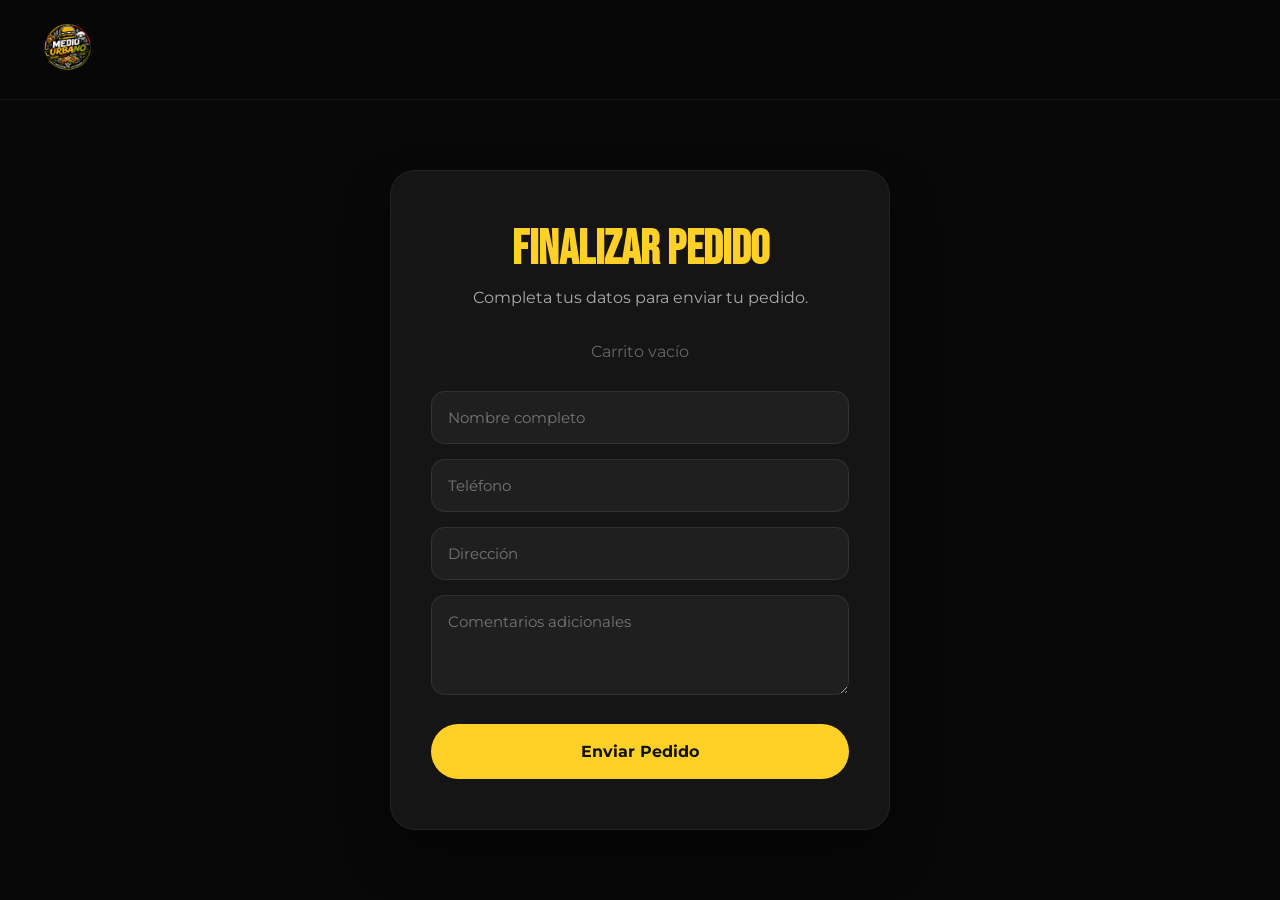
==== pedido.html @ 5ebb6e00 "Medio Urbano V3 - Complete site with admin panel, image upload, localStorage sync" ====
<!DOCTYPE html>
<html lang="es">
<head>
  <meta charset="UTF-8">
  <meta name="viewport" content="width=device-width,initial-scale=1.0">
  <title>Finalizar Pedido | Medio Urbano</title>
  <link href="https://fonts.googleapis.com/css2?family=Bebas+Neue&family=Montserrat:wght@400;600;700;900&display=swap" rel="stylesheet">
  <link rel="stylesheet" href="https://cdnjs.cloudflare.com/ajax/libs/font-awesome/6.7.1/css/all.min.css"/>
  <link rel="stylesheet" href="css/variables.css">
  <link rel="stylesheet" href="css/themes.css">
  <style>
    *{margin:0;padding:0;box-sizing:border-box;}
    body{font-family:var(--font-body);background:var(--dark);color:#fff;min-height:100vh;}
    header{padding:20px 40px;background:rgba(8,8,8,.95);border-bottom:1px solid rgba(255,255,255,.06);}
    header .container{display:flex;align-items:center;justify-content:space-between;}
    .logo img{height:55px;}
    .pedido-page{min-height:calc(100vh - 100px);display:flex;align-items:center;justify-content:center;padding:60px 20px;}
    .pedido-box{
      width:100%;max-width:500px;background:#151515;
      border-radius:25px;padding:50px 40px;
      box-shadow:0 25px 50px rgba(0,0,0,.45);
      border:1px solid rgba(255,255,255,.06);
    }
    .pedido-box h1{
      font-family:var(--font-title);font-size:48px;
      color:var(--primary);margin-bottom:10px;text-align:center;
    }
    .pedido-box>p{text-align:center;color:#aaa;margin-bottom:35px;}
    .pedido-box input,.pedido-box textarea{
      width:100%;padding:16px;margin-bottom:15px;
      background:#1f1f1f;border:1px solid rgba(255,255,255,.08);
      border-radius:14px;color:white;font-size:15px;
      font-family:var(--font-body);outline:none;transition:.3s;
    }
    .pedido-box input:focus,.pedido-box textarea:focus{border-color:var(--primary);}
    .pedido-box textarea{resize:vertical;min-height:100px;}
    .pedido-box button{
      width:100%;padding:18px;margin-top:10px;
      font-size:16px;
    }
    .pedido-box .btn-primary{
      width:100%;padding:18px;border:none;border-radius:50px;
      background:var(--primary);color:#111;font-size:16px;
      font-weight:700;cursor:pointer;transition:.35s;
      font-family:var(--font-body);
    }
    .pedido-box .btn-primary:hover{background:#ffe46d;transform:translateY(-4px);}
    .pedido-summary{margin-bottom:30px;}
    .pedido-summary h3{font-family:var(--font-title);font-size:24px;color:var(--primary);margin-bottom:15px;}
    .pedido-summary .item{display:flex;justify-content:space-between;padding:10px 0;border-bottom:1px solid rgba(255,255,255,.06);}
    .pedido-summary .total{text-align:right;font-size:20px;font-weight:700;color:var(--primary);margin-top:15px;}
  </style>
</head>
<body>
  <header>
    <div class="container">
      <a href="test.html" class="logo"><img src="img/logo-marca.png" alt="Medio Urbano"></a>
    </div>
  </header>
  <section class="pedido-page">
    <div class="container">
      <div class="pedido-box">
        <h1>Finalizar Pedido</h1>
        <p>Completa tus datos para enviar tu pedido.</p>
        <div class="pedido-summary" id="pedidoSummary"></div>
        <form id="pedidoForm">
          <input type="text" id="cliente" placeholder="Nombre completo" required>
          <input type="tel" id="telefono" placeholder="Teléfono" required>
          <input type="text" id="direccion" placeholder="Dirección" required>
          <textarea id="comentarios" placeholder="Comentarios adicionales"></textarea>
          <button type="submit" class="btn-primary">Enviar Pedido</button>
        </form>
      </div>
    </div>
  </section>
  <script>
    let carrito=JSON.parse(localStorage.getItem("medioUrbanoCart"))||[];

    function renderSummary(){
      const summary=document.getElementById("pedidoSummary");
      if(!carrito.length){summary.innerHTML="<p style='color:#666;text-align:center;'>Carrito vacío</p>";return;}
      let html="<h3>Tu Pedido</h3>";
      let total=0;
      carrito.forEach(item=>{
        const sub=item.precio*item.cantidad;
        total+=sub;
        html+=`<div class="item"><span>${item.nombre} x${item.cantidad}</span><span>$${sub}</span></div>`;
      });
      html+=`<div class="total">Total: $${total.toFixed(2)}</div>`;
      summary.innerHTML=html;
    }

    function calcularTotalPedido(lista){
      return lista.reduce((sum,item)=>sum+item.precio*item.cantidad,0);
    }

    function crearPedidoLocal(cliente,telefono,direccion,carrito){
      const pedido={id:Date.now(),cliente,telefono,direccion,productos:carrito,total:calcularTotalPedido(carrito),estado:"Pendiente",fecha:new Date().toLocaleString()};
      let pedidos=JSON.parse(localStorage.getItem("pedidos"))||[];
      pedidos.push(pedido);
      localStorage.setItem("pedidos",JSON.stringify(pedidos));
      return pedido;
    }

    document.getElementById("pedidoForm").addEventListener("submit",(e)=>{
      e.preventDefault();
      const pedido=crearPedidoLocal(
        document.getElementById("cliente").value,
        document.getElementById("telefono").value,
        document.getElementById("direccion").value,
        carrito
      );
      const numero="529983852946";
      let mensaje="\ud83c\udf54 *PEDIDO MEDIO URBANO*%0A%0A";
      carrito.forEach(item=>{mensaje+=`\u2022 ${item.nombre} x${item.cantidad} - $${item.precio*item.cantidad}%0A`;});
      mensaje+="%0A\ud83d\udcb0 Total: $"+calcularTotalPedido(carrito).toFixed(2);
      if(document.getElementById("comentarios").value){
        mensaje+="%0A%0A\ud83d\udcdd "+document.getElementById("comentarios").value;
      }
      localStorage.removeItem("medioUrbanoCart");
      window.open(`https://wa.me/${numero}?text=${mensaje}`,"_blank");
      setTimeout(()=>{window.location="test.html";},1500);
    });

    renderSummary();
  </script>
</body>
</html>
---- css/variables.css ----
:root{
  /* COLORES PRINCIPALES */
  --primary:#FFD028;
  --secondary:#49C26B;
  --accent:#D62828;
  --warning:#FF9800;
  --white:#FFFFFF;
  --black:#000000;
  --dark:#080808;
  --dark-100:#101010;
  --dark-200:#181818;
  --dark-300:#222222;
  --dark-400:#2B2B2B;
  --gray:#CFCFCF;
  --gray-light:#EFEFEF;
  --gray-dark:#7B7B7B;

  /* GRADIENTES */
  --gradient-yellow:linear-gradient(135deg,#FFD028,#FF9800);
  --gradient-green:linear-gradient(135deg,#3DBB68,#1E8E3E);
  --gradient-red:linear-gradient(135deg,#D62828,#8E1212);
  --gradient-dark:linear-gradient(180deg,#181818,#080808);
  --gradient-card:linear-gradient(145deg,rgba(255,255,255,.08),rgba(255,255,255,.02));

  /* TIPOGRAFIA */
  --font-title:'Bebas Neue',sans-serif;
  --font-body:'Montserrat',sans-serif;

  /* ESPACIADOS */
  --space-xs:8px;
  --space-sm:12px;
  --space-md:20px;
  --space-lg:30px;
  --space-xl:50px;
  --space-2xl:80px;

  /* RADIOS */
  --radius-sm:10px;
  --radius-md:18px;
  --radius-lg:25px;
  --radius-xl:35px;
  --radius-round:999px;

  /* SOMBRAS */
  --shadow-sm:0 8px 20px rgba(0,0,0,.18);
  --shadow-md:0 15px 35px rgba(0,0,0,.28);
  --shadow-lg:0 30px 60px rgba(0,0,0,.42);
  --shadow-yellow:0 0 35px rgba(255,208,40,.35);
  --shadow-green:0 0 35px rgba(61,187,104,.35);

  /* TRANSICIONES */
  --fast:.25s;
  --normal:.35s;
  --slow:.60s;

  /* HEADER */
  --header-height:90px;

  /* Z INDEX */
  --z-loader:99999;
  --z-cart:9999;
  --z-overlay:9998;
  --z-header:500;
  --z-floating:999;

  /* BOTONES */
  --btn-height:55px;
  --btn-radius:50px;

  /* CARDS */
  --card-bg:rgba(255,255,255,.05);
  --card-border:rgba(255,255,255,.08);
  --card-hover:rgba(255,255,255,.08);
  --blur:blur(12px);

  /* ANIMACIONES */
  --rotate:4deg;
  --scale:1.05;
  --lift:-8px;

  /* WHATSAPP */
  --whatsapp:#25D366;

  /* MARCAS */
  --cocina:#5B8C2A;
  --salad:#34C759;
  --burgers:#FFD028;
  --pasta:#D62828;
}
---- css/themes.css ----
/*=========================================
TEMA DEFAULT
=========================================*/
body.theme-default{
  --primary:#FFD028;
  --secondary:#49C26B;
  --accent:#D62828;
}

/*=========================================
COCINA
=========================================*/
body.theme-cocina{
  --primary:#5B8C2A;
  --secondary:#7DAE39;
  --accent:#91D447;
}
body.theme-cocina .hero{
  background:linear-gradient(rgba(0,0,0,.82),rgba(0,0,0,.90)),url("../img/themes/cocina.webp");
  background-size:cover;background-position:center;
}
body.theme-cocina .btn-primary,
body.theme-cocina .btn-brand{background:var(--primary);color:white;}
body.theme-cocina .section-title span{color:var(--primary);}
body.theme-cocina .brand:hover{box-shadow:0 0 35px rgba(91,140,42,.35);}

/*=========================================
SALAD
=========================================*/
body.theme-salad{
  --primary:#31C46D;
  --secondary:#00A651;
  --accent:#B8FFCE;
}
body.theme-salad .hero{
  background:linear-gradient(rgba(0,0,0,.82),rgba(0,0,0,.90)),url("../img/themes/salad.webp");
  background-size:cover;background-position:center;
}
body.theme-salad .btn-primary,
body.theme-salad .btn-brand{background:var(--primary);color:white;}
body.theme-salad .section-title span{color:var(--primary);}
body.theme-salad .brand:hover{box-shadow:0 0 35px rgba(49,196,109,.35);}

/*=========================================
BURGERS
=========================================*/
body.theme-burgers{
  --primary:#FFD028;
  --secondary:#FF9800;
  --accent:#FFE082;
}
body.theme-burgers .hero{
  background:linear-gradient(rgba(0,0,0,.82),rgba(0,0,0,.90)),url("../img/themes/burgers.webp");
  background-size:cover;background-position:center;
}
body.theme-burgers .btn-primary,
body.theme-burgers .btn-brand{background:var(--primary);color:#111;}
body.theme-burgers .section-title span{color:var(--primary);}
body.theme-burgers .brand:hover{box-shadow:0 0 35px rgba(255,208,40,.40);}

/*=========================================
PASTA
=========================================*/
body.theme-pasta{
  --primary:#D62828;
  --secondary:#AA1111;
  --accent:#FF8A80;
}
body.theme-pasta .hero{
  background:linear-gradient(rgba(0,0,0,.82),rgba(0,0,0,.90)),url("../img/themes/pasta.webp");
  background-size:cover;background-position:center;
}
body.theme-pasta .btn-primary,
body.theme-pasta .btn-brand{background:var(--primary);color:white;}
body.theme-pasta .section-title span{color:var(--primary);}
body.theme-pasta .brand:hover{box-shadow:0 0 35px rgba(214,40,40,.35);}

/*=========================================
TRANSICIONES
=========================================*/
body,header,.hero,.brand,.producto,.btn-primary,.btn-brand,.section-title span{
  transition:background .45s,color .45s,border-color .45s,box-shadow .45s;
}

/*=========================================
SCROLLBAR DINAMICO
=========================================*/
::-webkit-scrollbar-thumb{background:var(--primary);}

/*=========================================
SELECCION
=========================================*/
::selection{background:var(--primary);color:#111;}
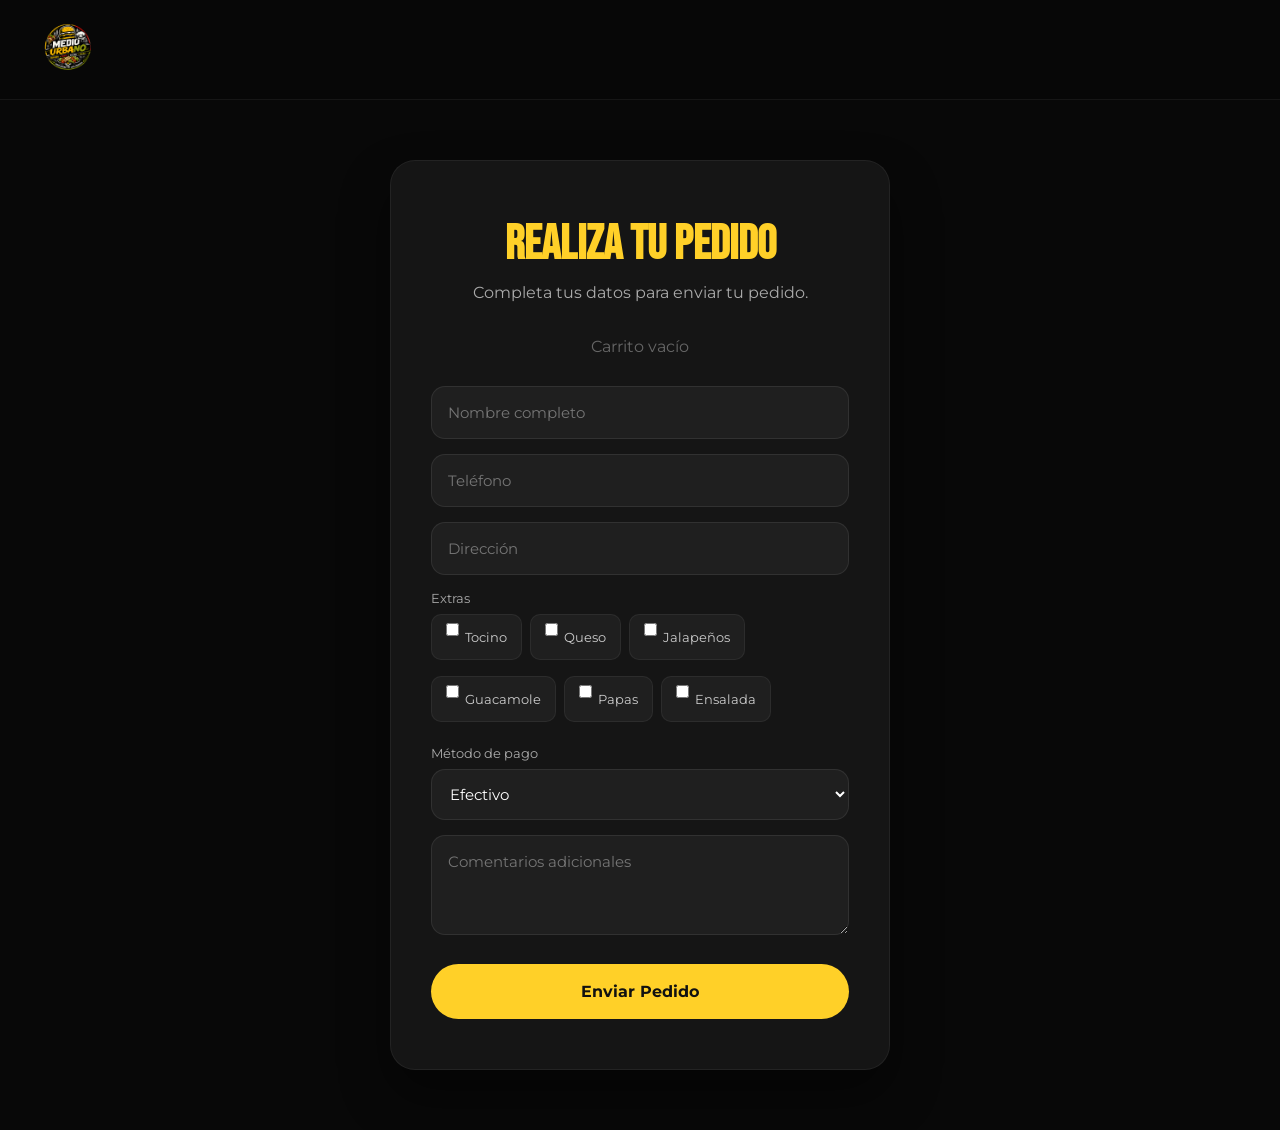
==== commit 6bdbeedf: "Brand identity: admin logo management, pedido.html shows brand logo, Firestore sync" ====
--- a/pedido.html
+++ b/pedido.html
@@ -8,6 +8,9 @@
   <link rel="stylesheet" href="https://cdnjs.cloudflare.com/ajax/libs/font-awesome/6.7.1/css/all.min.css"/>
   <link rel="stylesheet" href="css/variables.css">
   <link rel="stylesheet" href="css/themes.css">
+  <script src="https://www.gstatic.com/firebasejs/10.12.0/firebase-app-compat.js"></script>
+  <script src="https://www.gstatic.com/firebasejs/10.12.0/firebase-firestore-compat.js"></script>
+  <script src="js/firebase-config.js"></script>
   <style>
     *{margin:0;padding:0;box-sizing:border-box;}
     body{font-family:var(--font-body);background:var(--dark);color:#fff;min-height:100vh;}
@@ -20,10 +23,19 @@
       border-radius:25px;padding:50px 40px;
       box-shadow:0 25px 50px rgba(0,0,0,.45);
       border:1px solid rgba(255,255,255,.06);
+      text-align:center;
+    }
+    .pedido-brand-logo{
+      width:180px;height:auto;max-height:100px;
+      object-fit:contain;margin:0 auto 10px;display:block;
+    }
+    .pedido-brand-name{
+      font-family:var(--font-title);font-size:14px;
+      letter-spacing:3px;color:var(--primary);margin-bottom:5px;
     }
     .pedido-box h1{
       font-family:var(--font-title);font-size:48px;
-      color:var(--primary);margin-bottom:10px;text-align:center;
+      color:var(--primary);margin-bottom:10px;
     }
     .pedido-box>p{text-align:center;color:#aaa;margin-bottom:35px;}
     .pedido-box input,.pedido-box textarea{
@@ -35,8 +47,7 @@
     .pedido-box input:focus,.pedido-box textarea:focus{border-color:var(--primary);}
     .pedido-box textarea{resize:vertical;min-height:100px;}
     .pedido-box button{
-      width:100%;padding:18px;margin-top:10px;
-      font-size:16px;
+      width:100%;padding:18px;margin-top:10px;font-size:16px;
     }
     .pedido-box .btn-primary{
       width:100%;padding:18px;border:none;border-radius:50px;
@@ -45,10 +56,27 @@
       font-family:var(--font-body);
     }
     .pedido-box .btn-primary:hover{background:#ffe46d;transform:translateY(-4px);}
-    .pedido-summary{margin-bottom:30px;}
+    .pedido-summary{margin-bottom:30px;text-align:left;}
     .pedido-summary h3{font-family:var(--font-title);font-size:24px;color:var(--primary);margin-bottom:15px;}
     .pedido-summary .item{display:flex;justify-content:space-between;padding:10px 0;border-bottom:1px solid rgba(255,255,255,.06);}
     .pedido-summary .total{text-align:right;font-size:20px;font-weight:700;color:var(--primary);margin-top:15px;}
+    .metodo-pago{margin-bottom:15px;text-align:left;}
+    .metodo-pago label{display:block;color:#aaa;font-size:13px;margin-bottom:8px;}
+    .metodo-pago select{width:100%;padding:14px;background:#1f1f1f;border:1px solid rgba(255,255,255,.08);border-radius:14px;color:white;font-size:15px;font-family:var(--font-body);outline:none;}
+    .extras-group{text-align:left;margin-bottom:15px;}
+    .extras-group label{display:block;color:#aaa;font-size:13px;margin-bottom:8px;}
+    .extras-group .extras-list{display:flex;flex-wrap:wrap;gap:8px;}
+    .extras-group .extras-list label{
+      display:flex;align-items:center;gap:6px;
+      padding:8px 14px;background:#1f1f1f;border-radius:10px;
+      cursor:pointer;font-size:13px;color:#ccc;
+      border:1px solid rgba(255,255,255,.06);transition:.2s;
+    }
+    .extras-group .extras-list label:has(input:checked){
+      border-color:var(--primary);color:var(--primary);
+      background:rgba(255,208,40,.08);
+    }
+    .extras-group .extras-list input[type="checkbox"]{accent-color:var(--primary);}
   </style>
 </head>
 <body>
@@ -60,13 +88,34 @@
   <section class="pedido-page">
     <div class="container">
       <div class="pedido-box">
-        <h1>Finalizar Pedido</h1>
+        <img id="brandLogo" class="pedido-brand-logo" src="" alt="" style="display:none;">
+        <div id="brandName" class="pedido-brand-name"></div>
+        <h1>Realiza Tu Pedido</h1>
         <p>Completa tus datos para enviar tu pedido.</p>
         <div class="pedido-summary" id="pedidoSummary"></div>
         <form id="pedidoForm">
           <input type="text" id="cliente" placeholder="Nombre completo" required>
           <input type="tel" id="telefono" placeholder="Teléfono" required>
           <input type="text" id="direccion" placeholder="Dirección" required>
+          <div class="extras-group">
+            <label>Extras</label>
+            <div class="extras-list">
+              <label><input type="checkbox" name="extra" value="Tocino"> Tocino</label>
+              <label><input type="checkbox" name="extra" value="Queso"> Queso</label>
+              <label><input type="checkbox" name="extra" value="Jalapeños"> Jalapeños</label>
+              <label><input type="checkbox" name="extra" value="Guacamole"> Guacamole</label>
+              <label><input type="checkbox" name="extra" value="Papas"> Papas</label>
+              <label><input type="checkbox" name="extra" value="Ensalada"> Ensalada</label>
+            </div>
+          </div>
+          <div class="metodo-pago">
+            <label>Método de pago</label>
+            <select id="pago">
+              <option value="Efectivo">Efectivo</option>
+              <option value="Transferencia">Transferencia</option>
+              <option value="Tarjeta">Tarjeta</option>
+            </select>
+          </div>
           <textarea id="comentarios" placeholder="Comentarios adicionales"></textarea>
           <button type="submit" class="btn-primary">Enviar Pedido</button>
         </form>
@@ -75,6 +124,33 @@
   </section>
   <script>
     let carrito=JSON.parse(localStorage.getItem("medioUrbanoCart"))||[];
+
+    /* DETECTAR MARCA DEL CARRITO */
+    function detectBrand(){
+      const brandMap={cocina:"cocina",salad:"salad",burgers:"burgers",pasta:"pasta"};
+      for(const item of carrito){
+        if(item.categoria&&brandMap[item.categoria]) return item.categoria;
+      }
+      return null;
+    }
+
+    /* CARGAR LOGO DE FIRESTORE */
+    function loadBrandLogo(){
+      const brand=detectBrand();
+      if(!brand||typeof firebase==="undefined"||!firebase.firestore) return;
+      firebase.firestore().collection("config").doc("logos").get()
+        .then(doc=>{
+          if(doc.exists&&doc.data()[brand]){
+            const logoEl=document.getElementById("brandLogo");
+            const nameEl=document.getElementById("brandName");
+            logoEl.src=doc.data()[brand];
+            logoEl.alt="Medio Urbano "+brand.charAt(0).toUpperCase()+brand.slice(1);
+            logoEl.style.display="block";
+            nameEl.textContent="MEDIO URBANO "+brand.toUpperCase();
+            document.querySelector(".pedido-box h1").textContent="Realiza Tu Pedido";
+          }
+        }).catch(()=>{});
+    }
 
     function renderSummary(){
       const summary=document.getElementById("pedidoSummary");
@@ -94,35 +170,48 @@
       return lista.reduce((sum,item)=>sum+item.precio*item.cantidad,0);
     }
 
-    function crearPedidoLocal(cliente,telefono,direccion,carrito){
-      const pedido={id:Date.now(),cliente,telefono,direccion,productos:carrito,total:calcularTotalPedido(carrito),estado:"Pendiente",fecha:new Date().toLocaleString()};
-      let pedidos=JSON.parse(localStorage.getItem("pedidos"))||[];
-      pedidos.push(pedido);
-      localStorage.setItem("pedidos",JSON.stringify(pedidos));
-      return pedido;
-    }
-
     document.getElementById("pedidoForm").addEventListener("submit",(e)=>{
       e.preventDefault();
-      const pedido=crearPedidoLocal(
-        document.getElementById("cliente").value,
-        document.getElementById("telefono").value,
-        document.getElementById("direccion").value,
-        carrito
-      );
+      const brand=detectBrand()||"general";
+      const brandName=brand.charAt(0).toUpperCase()+brand.slice(1);
+      const cliente=document.getElementById("cliente").value;
+      const telefono=document.getElementById("telefono").value;
+      const direccion=document.getElementById("direccion").value;
+      const comentarios=document.getElementById("comentarios").value;
+      const pago=document.getElementById("pago").value;
+      const extras=Array.from(document.querySelectorAll('input[name="extra"]:checked')).map(cb=>cb.value);
+
       const numero="529983852946";
-      let mensaje="\ud83c\udf54 *PEDIDO MEDIO URBANO*%0A%0A";
-      carrito.forEach(item=>{mensaje+=`\u2022 ${item.nombre} x${item.cantidad} - $${item.precio*item.cantidad}%0A`;});
-      mensaje+="%0A\ud83d\udcb0 Total: $"+calcularTotalPedido(carrito).toFixed(2);
-      if(document.getElementById("comentarios").value){
-        mensaje+="%0A%0A\ud83d\udcdd "+document.getElementById("comentarios").value;
+      let mensaje="%F0%9F%8D%B4 *PEDIDO - MEDIO URBANO "+brandName.toUpperCase()+"*%0A%0A";
+      mensaje+="*Cliente:* "+cliente+"%0A";
+      mensaje+="*Tel:* "+telefono+"%0A";
+      mensaje+="*Dirección:* "+direccion+"%0A%0A";
+      carrito.forEach(item=>{mensaje+="%E2%80%A2 "+item.nombre+" x"+item.cantidad+" - $"+(item.precio*item.cantidad)+"%0A";});
+      mensaje+="%0A%F0%9F%92%B0 *Total: $"+calcularTotalPedido(carrito).toFixed(2)+"*";
+      mensaje+="%0A%0A%F0%9F%92%B3 *Pago:* "+pago;
+      if(extras.length) mensaje+="%0A%F0%9F%A5%A9 *Extras:* "+extras.join(", ");
+      if(comentarios) mensaje+="%0A%0A%F0%9F%93%8D "+comentarios;
+
+      /* GUARDAR EN FIRESTORE */
+      if(typeof firebase!=="undefined"&&firebase.firestore){
+        firebase.firestore().collection("pedidos").add({
+          cliente,telefono,direccion,comentarios,
+          productos:carrito,
+          extras,pago,
+          total:calcularTotalPedido(carrito),
+          marca:brand,
+          estado:"Pendiente",
+          fecha:new Date().toISOString()
+        }).catch(()=>{});
       }
+
       localStorage.removeItem("medioUrbanoCart");
-      window.open(`https://wa.me/${numero}?text=${mensaje}`,"_blank");
+      window.open("https://wa.me/"+numero+"?text="+mensaje,"_blank");
       setTimeout(()=>{window.location="test.html";},1500);
     });
 
     renderSummary();
+    loadBrandLogo();
   </script>
 </body>
-</html>+</html>
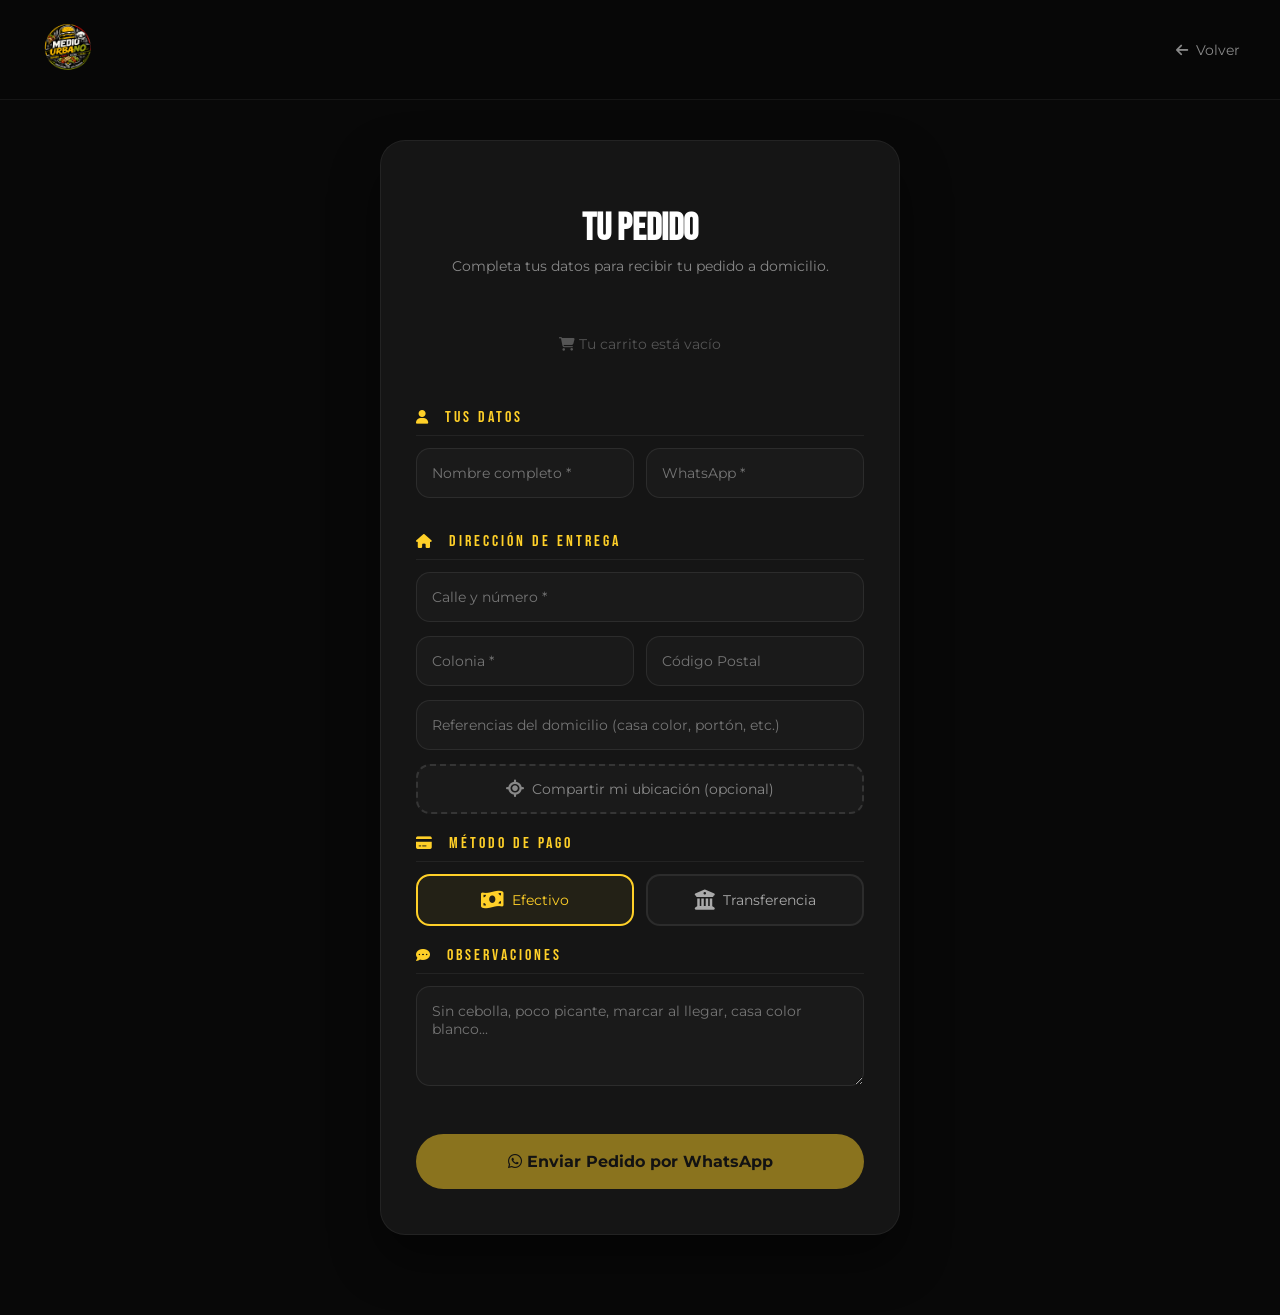
==== commit 9a117460: "feat: modal de pedidos reutilizable, hero por horario, dashboard Firestore, limpieza WhatsApp direct" ====
--- a/pedido.html
+++ b/pedido.html
@@ -17,72 +17,120 @@
     header{padding:20px 40px;background:rgba(8,8,8,.95);border-bottom:1px solid rgba(255,255,255,.06);}
     header .container{display:flex;align-items:center;justify-content:space-between;}
     .logo img{height:55px;}
-    .pedido-page{min-height:calc(100vh - 100px);display:flex;align-items:center;justify-content:center;padding:60px 20px;}
+    .pedido-page{min-height:calc(100vh - 100px);display:flex;align-items:flex-start;justify-content:center;padding:40px 20px 80px;}
     .pedido-box{
-      width:100%;max-width:500px;background:#151515;
-      border-radius:25px;padding:50px 40px;
+      width:100%;max-width:520px;background:#151515;
+      border-radius:25px;padding:45px 35px;
       box-shadow:0 25px 50px rgba(0,0,0,.45);
       border:1px solid rgba(255,255,255,.06);
       text-align:center;
     }
     .pedido-brand-logo{
-      width:180px;height:auto;max-height:100px;
-      object-fit:contain;margin:0 auto 10px;display:block;
+      width:160px;height:auto;max-height:90px;
+      object-fit:contain;margin:0 auto 8px;display:block;
+      filter:drop-shadow(0 0 20px rgba(255,208,40,.25));
     }
     .pedido-brand-name{
-      font-family:var(--font-title);font-size:14px;
-      letter-spacing:3px;color:var(--primary);margin-bottom:5px;
+      font-family:var(--font-title);font-size:13px;
+      letter-spacing:4px;color:var(--primary);margin-bottom:20px;
     }
     .pedido-box h1{
-      font-family:var(--font-title);font-size:48px;
-      color:var(--primary);margin-bottom:10px;
-    }
-    .pedido-box>p{text-align:center;color:#aaa;margin-bottom:35px;}
-    .pedido-box input,.pedido-box textarea{
-      width:100%;padding:16px;margin-bottom:15px;
-      background:#1f1f1f;border:1px solid rgba(255,255,255,.08);
-      border-radius:14px;color:white;font-size:15px;
+      font-family:var(--font-title);font-size:38px;
+      color:#fff;margin-bottom:6px;
+    }
+    .pedido-box>p{text-align:center;color:#888;margin-bottom:30px;font-size:14px;}
+    .pedido-box input,.pedido-box textarea,.pedido-box select{
+      width:100%;padding:15px;margin-bottom:14px;
+      background:#1a1a1a;border:1px solid rgba(255,255,255,.08);
+      border-radius:14px;color:white;font-size:14px;
       font-family:var(--font-body);outline:none;transition:.3s;
     }
-    .pedido-box input:focus,.pedido-box textarea:focus{border-color:var(--primary);}
+    .pedido-box input:focus,.pedido-box textarea:focus,.pedido-box select:focus{border-color:var(--primary);}
     .pedido-box textarea{resize:vertical;min-height:100px;}
-    .pedido-box button{
-      width:100%;padding:18px;margin-top:10px;font-size:16px;
-    }
-    .pedido-box .btn-primary{
+    .form-row{display:grid;grid-template-columns:1fr 1fr;gap:12px;}
+    .form-row .full{grid-column:1/-1;}
+    .form-section{margin-bottom:20px;text-align:left;}
+    .form-section-title{
+      font-family:var(--font-title);font-size:16px;
+      letter-spacing:3px;color:var(--primary);margin-bottom:12px;
+      padding-bottom:8px;border-bottom:1px solid rgba(255,255,255,.06);
+    }
+    .form-section-title i{margin-right:8px;font-size:14px;}
+
+    /* Pago */
+    .pago-options{display:flex;gap:12px;margin-bottom:14px;}
+    .pago-option{
+      flex:1;display:flex;align-items:center;justify-content:center;gap:8px;
+      padding:14px;background:#1a1a1a;border:2px solid rgba(255,255,255,.08);
+      border-radius:14px;cursor:pointer;transition:.3s;font-size:14px;color:#aaa;
+    }
+    .pago-option:hover{border-color:rgba(255,208,40,.3);}
+    .pago-option.active{border-color:var(--primary);color:var(--primary);background:rgba(255,208,40,.06);}
+    .pago-option input{display:none;}
+    .pago-option i{font-size:20px;}
+
+    /* GPS */
+    .gps-btn{
+      display:flex;align-items:center;justify-content:center;gap:8px;
+      width:100%;padding:14px;margin-bottom:14px;
+      background:#1a1a1a;border:2px dashed rgba(255,255,255,.12);
+      border-radius:14px;cursor:pointer;transition:.3s;
+      font-size:14px;color:#888;font-family:var(--font-body);
+    }
+    .gps-btn:hover{border-color:var(--primary);color:var(--primary);}
+    .gps-btn.active{border-color:#4caf50;color:#4caf50;border-style:solid;}
+    .gps-btn i{font-size:18px;}
+
+    /* Resumen */
+    .pedido-summary{margin-bottom:25px;text-align:left;}
+    .pedido-summary h3{
+      font-family:var(--font-title);font-size:20px;
+      color:var(--primary);margin-bottom:12px;letter-spacing:2px;
+    }
+    .pedido-summary .item{
+      display:flex;justify-content:space-between;align-items:center;
+      padding:10px 0;border-bottom:1px solid rgba(255,255,255,.05);
+      font-size:13px;
+    }
+    .pedido-summary .item-name{flex:1;color:#ddd;}
+    .pedido-summary .item-qty{color:#888;margin:0 10px;font-size:12px;}
+    .pedido-summary .item-price{color:var(--primary);font-weight:600;white-space:nowrap;}
+    .pedido-summary .item-extra{font-size:11px;color:#666;padding-left:10px;}
+    .pedido-summary .envio{
+      display:flex;justify-content:space-between;
+      padding:10px 0;font-size:13px;color:#888;
+    }
+    .pedido-summary .total-line{
+      display:flex;justify-content:space-between;
+      padding:14px 0 0;margin-top:8px;
+      border-top:2px solid rgba(255,208,40,.3);
+      font-size:20px;font-weight:700;color:var(--primary);
+    }
+
+    .btn-submit{
       width:100%;padding:18px;border:none;border-radius:50px;
       background:var(--primary);color:#111;font-size:16px;
       font-weight:700;cursor:pointer;transition:.35s;
-      font-family:var(--font-body);
-    }
-    .pedido-box .btn-primary:hover{background:#ffe46d;transform:translateY(-4px);}
-    .pedido-summary{margin-bottom:30px;text-align:left;}
-    .pedido-summary h3{font-family:var(--font-title);font-size:24px;color:var(--primary);margin-bottom:15px;}
-    .pedido-summary .item{display:flex;justify-content:space-between;padding:10px 0;border-bottom:1px solid rgba(255,255,255,.06);}
-    .pedido-summary .total{text-align:right;font-size:20px;font-weight:700;color:var(--primary);margin-top:15px;}
-    .metodo-pago{margin-bottom:15px;text-align:left;}
-    .metodo-pago label{display:block;color:#aaa;font-size:13px;margin-bottom:8px;}
-    .metodo-pago select{width:100%;padding:14px;background:#1f1f1f;border:1px solid rgba(255,255,255,.08);border-radius:14px;color:white;font-size:15px;font-family:var(--font-body);outline:none;}
-    .extras-group{text-align:left;margin-bottom:15px;}
-    .extras-group label{display:block;color:#aaa;font-size:13px;margin-bottom:8px;}
-    .extras-group .extras-list{display:flex;flex-wrap:wrap;gap:8px;}
-    .extras-group .extras-list label{
-      display:flex;align-items:center;gap:6px;
-      padding:8px 14px;background:#1f1f1f;border-radius:10px;
-      cursor:pointer;font-size:13px;color:#ccc;
-      border:1px solid rgba(255,255,255,.06);transition:.2s;
-    }
-    .extras-group .extras-list label:has(input:checked){
-      border-color:var(--primary);color:var(--primary);
-      background:rgba(255,208,40,.08);
-    }
-    .extras-group .extras-list input[type="checkbox"]{accent-color:var(--primary);}
+      font-family:var(--font-body);margin-top:10px;
+    }
+    .btn-submit:hover{background:#ffe46d;transform:translateY(-3px);}
+    .btn-submit:disabled{opacity:.5;cursor:not-allowed;transform:none;}
+
+    .empty-msg{color:#555;text-align:center;padding:30px 0;font-size:14px;}
+
+    @media(max-width:600px){
+      .pedido-box{padding:30px 20px;border-radius:20px;}
+      .pedido-box h1{font-size:30px;}
+      .form-row{grid-template-columns:1fr;}
+      .pago-options{flex-direction:column;}
+    }
   </style>
 </head>
 <body>
   <header>
     <div class="container">
       <a href="test.html" class="logo"><img src="img/logo-marca.png" alt="Medio Urbano"></a>
+      <a href="test.html" style="color:#888;font-size:14px;text-decoration:none;display:flex;align-items:center;gap:8px;transition:.3s;" onmouseover="this.style.color='var(--primary)'" onmouseout="this.style.color='#888'"><i class="fas fa-arrow-left"></i> Volver</a>
     </div>
   </header>
   <section class="pedido-page">
@@ -90,124 +138,252 @@
       <div class="pedido-box">
         <img id="brandLogo" class="pedido-brand-logo" src="" alt="" style="display:none;">
         <div id="brandName" class="pedido-brand-name"></div>
-        <h1>Realiza Tu Pedido</h1>
-        <p>Completa tus datos para enviar tu pedido.</p>
+        <h1>Tu Pedido</h1>
+        <p>Completa tus datos para recibir tu pedido a domicilio.</p>
+
         <div class="pedido-summary" id="pedidoSummary"></div>
+
         <form id="pedidoForm">
-          <input type="text" id="cliente" placeholder="Nombre completo" required>
-          <input type="tel" id="telefono" placeholder="Teléfono" required>
-          <input type="text" id="direccion" placeholder="Dirección" required>
-          <div class="extras-group">
-            <label>Extras</label>
-            <div class="extras-list">
-              <label><input type="checkbox" name="extra" value="Tocino"> Tocino</label>
-              <label><input type="checkbox" name="extra" value="Queso"> Queso</label>
-              <label><input type="checkbox" name="extra" value="Jalapeños"> Jalapeños</label>
-              <label><input type="checkbox" name="extra" value="Guacamole"> Guacamole</label>
-              <label><input type="checkbox" name="extra" value="Papas"> Papas</label>
-              <label><input type="checkbox" name="extra" value="Ensalada"> Ensalada</label>
+          <!-- CLIENTE -->
+          <div class="form-section">
+            <div class="form-section-title"><i class="fas fa-user"></i> TUS DATOS</div>
+            <div class="form-row">
+              <input type="text" id="cliente" placeholder="Nombre completo *" required>
+              <input type="tel" id="telefono" placeholder="WhatsApp *" required>
             </div>
           </div>
-          <div class="metodo-pago">
-            <label>Método de pago</label>
-            <select id="pago">
-              <option value="Efectivo">Efectivo</option>
-              <option value="Transferencia">Transferencia</option>
-              <option value="Tarjeta">Tarjeta</option>
-            </select>
+
+          <!-- DIRECCION -->
+          <div class="form-section">
+            <div class="form-section-title"><i class="fas fa-home"></i> DIRECCIÓN DE ENTREGA</div>
+            <input type="text" id="direccion" placeholder="Calle y número *" required>
+            <div class="form-row">
+              <input type="text" id="colonia" placeholder="Colonia *" required>
+              <input type="text" id="cp" placeholder="Código Postal">
+            </div>
+            <input type="text" id="referencias" placeholder="Referencias del domicilio (casa color, portón, etc.)">
+
+            <button type="button" class="gps-btn" id="gpsBtn" onclick="compartirUbicacion()">
+              <i class="fas fa-location-crosshairs"></i>
+              <span>Compartir mi ubicación (opcional)</span>
+            </button>
+            <input type="hidden" id="gpsLat">
+            <input type="hidden" id="gpsLng">
           </div>
-          <textarea id="comentarios" placeholder="Comentarios adicionales"></textarea>
-          <button type="submit" class="btn-primary">Enviar Pedido</button>
+
+          <!-- PAGO -->
+          <div class="form-section">
+            <div class="form-section-title"><i class="fas fa-credit-card"></i> MÉTODO DE PAGO</div>
+            <div class="pago-options">
+              <label class="pago-option active" onclick="selectPago(this,'Efectivo')">
+                <input type="radio" name="pago" value="Efectivo" checked>
+                <i class="fas fa-money-bill-wave"></i> Efectivo
+              </label>
+              <label class="pago-option" onclick="selectPago(this,'Transferencia')">
+                <input type="radio" name="pago" value="Transferencia">
+                <i class="fas fa-university"></i> Transferencia
+              </label>
+            </div>
+          </div>
+
+          <!-- OBSERVACIONES -->
+          <div class="form-section">
+            <div class="form-section-title"><i class="fas fa-comment-dots"></i> OBSERVACIONES</div>
+            <textarea id="comentarios" placeholder="Sin cebolla, poco picante, marcar al llegar, casa color blanco..."></textarea>
+          </div>
+
+          <button type="submit" class="btn-submit" id="btnSubmit">
+            <i class="fab fa-whatsapp"></i> Enviar Pedido por WhatsApp
+          </button>
         </form>
       </div>
     </div>
   </section>
+
   <script>
-    let carrito=JSON.parse(localStorage.getItem("medioUrbanoCart"))||[];
-
-    /* DETECTAR MARCA DEL CARRITO */
-    function detectBrand(){
-      const brandMap={cocina:"cocina",salad:"salad",burgers:"burgers",pasta:"pasta"};
-      for(const item of carrito){
-        if(item.categoria&&brandMap[item.categoria]) return item.categoria;
+    let carrito = JSON.parse(localStorage.getItem("medioUrbanoCart")) || [];
+    let ubicacion = null;
+
+    /* ===== DETECTAR MARCA ===== */
+    function detectBrand() {
+      const map = {cocina:"cocina",salad:"salad",burgers:"burgers",pasta:"pasta"};
+      for (const item of carrito) {
+        if (item.categoria && map[item.categoria]) return item.categoria;
       }
       return null;
     }
 
-    /* CARGAR LOGO DE FIRESTORE */
-    function loadBrandLogo(){
-      const brand=detectBrand();
-      if(!brand||typeof firebase==="undefined"||!firebase.firestore) return;
+    /* ===== CARGAR LOGO DESDE FIRESTORE ===== */
+    function loadBrandLogo() {
+      const brand = detectBrand();
+      if (!brand || typeof firebase === "undefined" || !firebase.firestore) {
+        if (brand) {
+          document.getElementById("brandName").textContent = "MEDIO URBANO " + brand.toUpperCase();
+        }
+        return;
+      }
       firebase.firestore().collection("config").doc("logos").get()
-        .then(doc=>{
-          if(doc.exists&&doc.data()[brand]){
-            const logoEl=document.getElementById("brandLogo");
-            const nameEl=document.getElementById("brandName");
-            logoEl.src=doc.data()[brand];
-            logoEl.alt="Medio Urbano "+brand.charAt(0).toUpperCase()+brand.slice(1);
-            logoEl.style.display="block";
-            nameEl.textContent="MEDIO URBANO "+brand.toUpperCase();
-            document.querySelector(".pedido-box h1").textContent="Realiza Tu Pedido";
+        .then(doc => {
+          if (doc.exists && doc.data()[brand]) {
+            const logo = document.getElementById("brandLogo");
+            logo.src = doc.data()[brand];
+            logo.alt = "Medio Urbano " + brand.charAt(0).toUpperCase() + brand.slice(1);
+            logo.style.display = "block";
           }
-        }).catch(()=>{});
-    }
-
-    function renderSummary(){
-      const summary=document.getElementById("pedidoSummary");
-      if(!carrito.length){summary.innerHTML="<p style='color:#666;text-align:center;'>Carrito vacío</p>";return;}
-      let html="<h3>Tu Pedido</h3>";
-      let total=0;
-      carrito.forEach(item=>{
-        const sub=item.precio*item.cantidad;
-        total+=sub;
-        html+=`<div class="item"><span>${item.nombre} x${item.cantidad}</span><span>$${sub}</span></div>`;
+          document.getElementById("brandName").textContent = "MEDIO URBANO " + brand.toUpperCase();
+        })
+        .catch(() => {
+          document.getElementById("brandName").textContent = "MEDIO URBANO " + brand.toUpperCase();
+        });
+    }
+
+    /* ===== RESUMEN ===== */
+    function renderSummary() {
+      const el = document.getElementById("pedidoSummary");
+      if (!carrito.length) {
+        el.innerHTML = '<div class="empty-msg"><i class="fas fa-cart-shopping"></i> Tu carrito está vacío</div>';
+        document.getElementById("btnSubmit").disabled = true;
+        return;
+      }
+      const brand = detectBrand();
+      const brandLabel = brand ? brand.charAt(0).toUpperCase() + brand.slice(1) : "General";
+      let html = "<h3>RESUMEN DEL PEDIDO</h3>";
+      let total = 0;
+      carrito.forEach(item => {
+        const sub = item.precio * item.cantidad;
+        total += sub;
+        html += '<div class="item">';
+        html += '<span class="item-name">' + item.nombre + '</span>';
+        html += '<span class="item-qty">x' + item.cantidad + '</span>';
+        html += '<span class="item-price">$' + sub.toFixed(2) + '</span>';
+        html += '</div>';
+        if (item.extras && item.extras.length) {
+          html += '<div class="item-extra"><i class="fas fa-plus-circle"></i> ' + item.extras.join(", ") + '</div>';
+        }
       });
-      html+=`<div class="total">Total: $${total.toFixed(2)}</div>`;
-      summary.innerHTML=html;
-    }
-
-    function calcularTotalPedido(lista){
-      return lista.reduce((sum,item)=>sum+item.precio*item.cantidad,0);
-    }
-
-    document.getElementById("pedidoForm").addEventListener("submit",(e)=>{
+      html += '<div class="envio"><span>Envío</span><span style="color:var(--primary);">A convenir</span></div>';
+      html += '<div class="total-line"><span>TOTAL</span><span>$' + total.toFixed(2) + ' MXN</span></div>';
+      el.innerHTML = html;
+    }
+
+    /* ===== PAGO ===== */
+    function selectPago(el, value) {
+      document.querySelectorAll(".pago-option").forEach(o => o.classList.remove("active"));
+      el.classList.add("active");
+      el.querySelector("input").checked = true;
+    }
+
+    /* ===== GPS ===== */
+    function compartirUbicacion() {
+      const btn = document.getElementById("gpsBtn");
+      if (ubicacion) {
+        ubicacion = null;
+        document.getElementById("gpsLat").value = "";
+        document.getElementById("gpsLng").value = "";
+        btn.classList.remove("active");
+        btn.querySelector("span").textContent = "Compartir mi ubicación (opcional)";
+        return;
+      }
+      if (!navigator.geolocation) {
+        alert("Tu navegador no soporta geolocalización.");
+        return;
+      }
+      btn.querySelector("span").textContent = "Obteniendo ubicación...";
+      navigator.geolocation.getCurrentPosition(
+        pos => {
+          ubicacion = { lat: pos.coords.latitude, lng: pos.coords.longitude };
+          document.getElementById("gpsLat").value = ubicacion.lat;
+          document.getElementById("gpsLng").value = ubicacion.lng;
+          btn.classList.add("active");
+          btn.querySelector("span").textContent = "Ubicación capturada ✓ Toca para quitar";
+        },
+        () => {
+          btn.querySelector("span").textContent = "No se pudo obtener ubicación";
+          setTimeout(() => {
+            btn.querySelector("span").textContent = "Compartir mi ubicación (opcional)";
+          }, 2000);
+        },
+        { enableHighAccuracy: true, timeout: 10000 }
+      );
+    }
+
+    /* ===== ENVIAR ===== */
+    document.getElementById("pedidoForm").addEventListener("submit", e => {
       e.preventDefault();
-      const brand=detectBrand()||"general";
-      const brandName=brand.charAt(0).toUpperCase()+brand.slice(1);
-      const cliente=document.getElementById("cliente").value;
-      const telefono=document.getElementById("telefono").value;
-      const direccion=document.getElementById("direccion").value;
-      const comentarios=document.getElementById("comentarios").value;
-      const pago=document.getElementById("pago").value;
-      const extras=Array.from(document.querySelectorAll('input[name="extra"]:checked')).map(cb=>cb.value);
-
-      const numero="529983852946";
-      let mensaje="%F0%9F%8D%B4 *PEDIDO - MEDIO URBANO "+brandName.toUpperCase()+"*%0A%0A";
-      mensaje+="*Cliente:* "+cliente+"%0A";
-      mensaje+="*Tel:* "+telefono+"%0A";
-      mensaje+="*Dirección:* "+direccion+"%0A%0A";
-      carrito.forEach(item=>{mensaje+="%E2%80%A2 "+item.nombre+" x"+item.cantidad+" - $"+(item.precio*item.cantidad)+"%0A";});
-      mensaje+="%0A%F0%9F%92%B0 *Total: $"+calcularTotalPedido(carrito).toFixed(2)+"*";
-      mensaje+="%0A%0A%F0%9F%92%B3 *Pago:* "+pago;
-      if(extras.length) mensaje+="%0A%F0%9F%A5%A9 *Extras:* "+extras.join(", ");
-      if(comentarios) mensaje+="%0A%0A%F0%9F%93%8D "+comentarios;
+      if (!carrito.length) return;
+
+      const brand = detectBrand() || "general";
+      const brandLabel = brand.charAt(0).toUpperCase() + brand.slice(1);
+      const cliente = document.getElementById("cliente").value.trim();
+      const telefono = document.getElementById("telefono").value.trim();
+      const direccion = document.getElementById("direccion").value.trim();
+      const colonia = document.getElementById("colonia").value.trim();
+      const cp = document.getElementById("cp").value.trim();
+      const referencias = document.getElementById("referencias").value.trim();
+      const comentarios = document.getElementById("comentarios").value.trim();
+      const pago = document.querySelector('input[name="pago"]:checked').value;
+
+      if (!cliente || !telefono || !direccion || !colonia) {
+        alert("Por favor completa todos los campos obligatorios.");
+        return;
+      }
+
+      const numero = "529983852946";
+
+      let msg = "🍔 *PEDIDO - MEDIO URBANO " + brandLabel.toUpperCase() + "*\n\n";
+      msg += "━━━━━━━━━━━━━━━━━━━━━━\n\n";
+      msg += "👤 *Cliente*\n" + cliente + "\n\n";
+      msg += "📱 *WhatsApp*\n" + telefono + "\n\n";
+      msg += "🏠 *Dirección*\n" + direccion + "\n";
+      if (colonia) msg += "Colonia " + colonia + "\n";
+      if (cp) msg += "CP " + cp + "\n";
+      if (referencias) msg += "Referencias: " + referencias + "\n";
+      msg += "\n";
+
+      if (ubicacion) {
+        msg += "📍 *Ubicación*\nhttps://maps.google.com/?q=" + ubicacion.lat + "," + ubicacion.lng + "\n\n";
+      }
+
+      msg += "💳 *Método de pago*\n" + pago + "\n\n";
+      msg += "━━━━━━━━━━━━━━━━━━━━━━\n\n";
+      msg += "🛒 *PEDIDO*\n\n";
+
+      carrito.forEach(item => {
+        msg += item.cantidad + "x " + item.nombre + " - $" + (item.precio * item.cantidad).toFixed(2) + "\n";
+        if (item.extras && item.extras.length) {
+          msg += "  Extra: " + item.extras.join(", ") + "\n";
+        }
+      });
+
+      let total = carrito.reduce((sum, item) => sum + item.precio * item.cantidad, 0);
+      msg += "\n━━━━━━━━━━━━━━━━━━━━━━\n\n";
+      msg += "💲 *TOTAL: $" + total.toFixed(2) + " MXN*\n\n";
+      msg += "━━━━━━━━━━━━━━━━━━━━━━\n\n";
+
+      if (comentarios) {
+        msg += "📝 *Observaciones*\n" + comentarios + "\n\n";
+        msg += "━━━━━━━━━━━━━━━━━━━━━━\n\n";
+      }
+
+      msg += "Gracias por elegir Medio Urbano. 🙏";
 
       /* GUARDAR EN FIRESTORE */
-      if(typeof firebase!=="undefined"&&firebase.firestore){
+      if (typeof firebase !== "undefined" && firebase.firestore) {
         firebase.firestore().collection("pedidos").add({
-          cliente,telefono,direccion,comentarios,
-          productos:carrito,
-          extras,pago,
-          total:calcularTotalPedido(carrito),
-          marca:brand,
-          estado:"Pendiente",
-          fecha:new Date().toISOString()
-        }).catch(()=>{});
+          cliente, telefono, direccion, colonia, cp, referencias,
+          productos: carrito, pago, comentarios,
+          total: total,
+          marca: brand,
+          gpsLat: ubicacion ? ubicacion.lat : null,
+          gpsLng: ubicacion ? ubicacion.lng : null,
+          estado: "Pendiente",
+          fecha: new Date().toISOString()
+        }).catch(() => {});
       }
 
       localStorage.removeItem("medioUrbanoCart");
-      window.open("https://wa.me/"+numero+"?text="+mensaje,"_blank");
-      setTimeout(()=>{window.location="test.html";},1500);
+      window.open("https://wa.me/" + numero + "?text=" + encodeURIComponent(msg), "_blank");
+      setTimeout(() => { window.location = "test.html"; }, 1500);
     });
 
     renderSummary();
